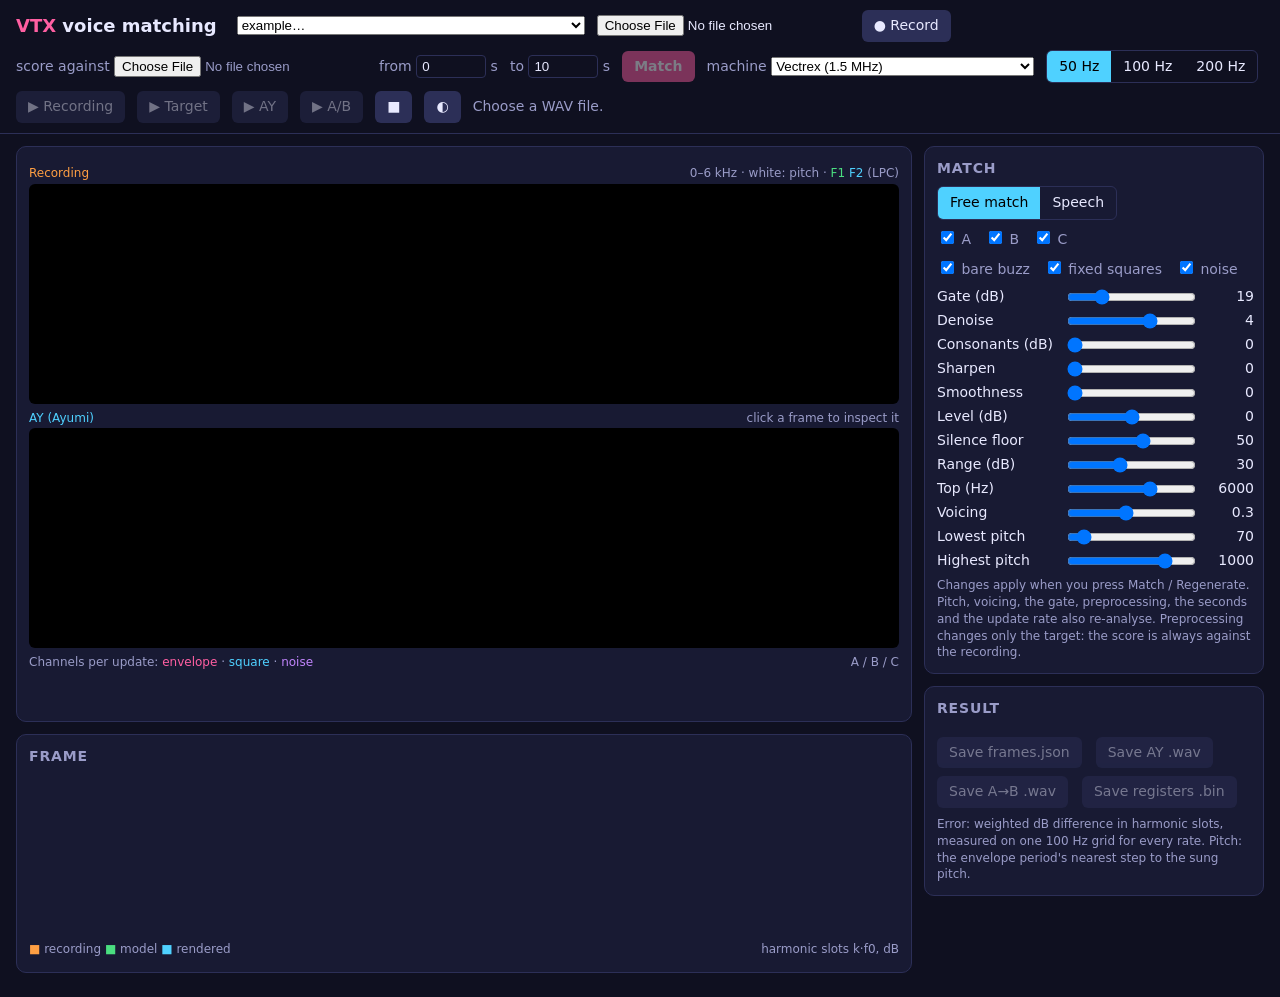
==== tool.html @ fa130c42 "VTX Voice Matching: make an AY-3-8910 imitate a recorded voice An experiment following VTX Speech. P" ====
<!doctype html>
<html lang="en">
<head>
<meta charset="utf-8">
<meta name="viewport" content="width=device-width, initial-scale=1">
<title>Voice Matching</title>
<style>
:root {
  --bg: #0f1020; --panel: #181a33; --line: #2c2f57; --text: #e8e9ff; --dim: #9a9cc8;
  --rec: #ff9f43; --ay: #4fd1ff; --noise: #c084fc; --good: #4ade80; --bad: #f87171; --accent: #ff5fa2;
}
:root[data-theme="light"] {
  --bg: #f4f5ff; --panel: #ffffff; --line: #d7d9f2; --text: #17183a; --dim: #5b5e8c;
}
* { box-sizing: border-box; }
body { margin: 0; background: var(--bg); color: var(--text); font: 14px/1.4 system-ui, sans-serif; }
header { display: flex; flex-wrap: wrap; gap: 8px 12px; align-items: center; padding: 10px 16px; border-bottom: 1px solid var(--line); }
h1 { font-size: 18px; margin: 0 8px 0 0; }
h1 b { color: var(--accent); }
h2 { font-size: 14px; margin: 0 0 8px; color: var(--dim); text-transform: uppercase; letter-spacing: .06em; }
main { display: grid; grid-template-columns: minmax(0, 1fr) 340px; gap: 12px; padding: 12px 16px; }
@media (max-width: 900px) { main { grid-template-columns: minmax(0, 1fr); } }
.panel { background: var(--panel); border: 1px solid var(--line); border-radius: 10px; padding: 12px; margin-bottom: 12px; }
button { background: var(--line); color: var(--text); border: 0; border-radius: 6px; padding: 6px 12px; font: inherit; cursor: pointer; }
button.primary { background: var(--accent); color: #fff; font-weight: 600; }
button.dirty { box-shadow: 0 0 0 3px var(--ay); animation: pulse 1.2s ease-in-out infinite alternate; }
@keyframes pulse { to { box-shadow: 0 0 0 6px transparent; } }
.dirty-note { color: var(--ay); font-weight: 600; }
button:disabled { opacity: .45; cursor: default; }
select { max-width: 100%; }
input[type=number] { width: 70px; background: var(--bg); color: var(--text); border: 1px solid var(--line); border-radius: 4px; padding: 3px 5px; }
label { color: var(--dim); }
.row { display: flex; flex-wrap: wrap; gap: 8px 14px; align-items: center; margin-bottom: 8px; }
.slider { display: grid; grid-template-columns: 120px 1fr 48px; gap: 8px; align-items: center; margin: 4px 0; }
.slider output { text-align: right; font-variant-numeric: tabular-nums; }
canvas { width: 100%; display: block; border-radius: 6px; background: #000; image-rendering: pixelated; }
#specRec, #specAy { height: 220px; }
#lanes { height: 36px; background: transparent; }
#slotBars { height: 160px; background: transparent; }
.caption { display: flex; justify-content: space-between; color: var(--dim); font-size: 12px; margin: 6px 0 2px; }
.stats { display: grid; grid-template-columns: max-content 1fr; gap: 3px 10px; font-variant-numeric: tabular-nums; }
.stats div:nth-child(odd) { color: var(--dim); }
.mono { font-family: ui-monospace, Consolas, monospace; font-size: 12px; }
#status { color: var(--dim); }
#frameInfo table { border-collapse: collapse; width: 100%; }
#frameInfo td { padding: 1px 4px; }
.seg { display: inline-flex; border: 1px solid var(--line); border-radius: 6px; overflow: hidden; }
.seg button { border-radius: 0; background: transparent; }
.seg button.on { background: var(--ay); color: #000; }
.hint { color: var(--dim); font-size: 12px; margin: 6px 0 0; }
</style>
</head>
<body>
<header>
  <h1><a href="./" style="color:inherit;text-decoration:none"><b>VTX</b> voice matching</a></h1>
  <select id="example" title="Public-domain LibriVox readings (see the explainer's credits); each sets a suggested gate and denoise">
    <option value="">example…</option>
    <option value="examples/librivox_kearney_at_seven_pines.wav" data-gate="60" data-denoise="0">"Kearney at Seven Pines", opening (LibriVox)</option>
    <option value="examples/gettysburg_address_opening.wav" data-gate="60" data-denoise="0">The Gettysburg Address, opening (LibriVox)</option>
    <option value="examples/librivox_adams_letter.wav" data-gate="60" data-denoise="0">John Adams's letter of 27 July 1777, opening (LibriVox)</option>
    <option value="examples/librivox_seven_ages_of_man.wav" data-gate="60" data-denoise="0">"The Seven Ages of Man", opening (LibriVox)</option>
  </select>
  <input id="file" type="file" accept="audio/wav,.wav,audio/*">
  <button id="record" title="Record from the microphone (stays in your browser); press again to stop">● Record</button>
  <label title="Optional: a second recording of the same words (for example a cleaned-up copy) to score the AY against as well">score against <input id="refFile" type="file" accept="audio/wav,.wav,audio/*"></label>
  <button id="refClear" class="small" hidden title="Stop scoring against the second recording">×</button>
  <button id="playRef" hidden>▶ Reference</button>
  <label>from <input id="from" type="number" min="0" step="0.5" value="0"> s</label>
  <label>to <input id="to" type="number" min="0.5" step="0.5" value="10"> s</label>
  <button id="go" class="primary" disabled>Match</button>
  <label title="The AY clock of the target machine: it sets every period register">machine <select id="machine"></select></label>
  <span class="seg" id="updates"><button data-v="50" class="on">50 Hz</button><button data-v="100">100 Hz</button><button data-v="200">200 Hz</button></span>
  <button id="playRec" disabled>▶ Recording</button>
  <button id="playTarget" disabled title="The processed sound the AY is matched to (with any preprocessing on)">▶ Target</button>
  <button id="playAy" disabled>▶ AY</button>
  <button id="playSeq" disabled title="The whole recording, half a second of silence, then the whole AY version (same peak level)">▶ A/B</button>
  <button id="stop">■</button>
  <button id="theme" title="Light or dark">◐</button>
  <span id="status">Choose a WAV file.</span>
</header>
<main>
  <section>
    <div class="panel">
      <div class="caption"><span style="color:var(--rec)">Recording</span><span>0–6 kHz · white: pitch · <span style="color:var(--good)">F1</span> <span style="color:var(--ay)">F2</span> (LPC)</span></div>
      <canvas id="specRec" height="256"></canvas>
      <div class="caption"><span style="color:var(--ay)">AY (Ayumi)</span><span>click a frame to inspect it</span></div>
      <canvas id="specAy" height="256"></canvas>
      <div class="caption"><span>Channels per update: <span style="color:var(--accent)">envelope</span> · <span style="color:var(--ay)">square</span> · <span style="color:var(--noise)">noise</span></span><span>A / B / C</span></div>
      <canvas id="lanes" height="36"></canvas>
    </div>
    <div class="panel" id="frameInfo">
      <h2>Frame</h2>
      <canvas id="slotBars" height="160"></canvas>
      <div class="caption"><span><span style="color:var(--rec)">■</span> recording <span style="color:var(--good)">■</span> model <span style="color:var(--ay)">■</span> rendered</span><span>harmonic slots k·f0, dB</span></div>
      <div id="frameText" class="mono"></div>
    </div>
  </section>
  <section>
    <div class="panel">
      <h2>Match</h2>
      <div class="row">
        <span class="seg" id="mode"><button data-v="match" class="on" title="Any channel can be anything; fit the harmonic levels">Free match</button><button data-v="speech" title="LPC formants: A near F1, B near F2, C free; noise only when unvoiced; voicing from low/high energy; pitch 60-400 Hz smoothed">Speech</button></span>
      </div>
      <div class="row">
        <label><input id="chA" type="checkbox" checked> A</label>
        <label><input id="chB" type="checkbox" checked> B</label>
        <label><input id="chC" type="checkbox" checked> C</label>
      </div>
      <div class="row">
        <label><input id="bare" type="checkbox" checked> bare buzz</label>
        <label><input id="fixed" type="checkbox" checked> fixed squares</label>
        <label><input id="noise" type="checkbox" checked> noise</label>
      </div>
      <div class="slider"><span>Gate (dB)</span><input id="gateDb" type="range" min="6" max="60" step="1" value="19" title="Updates this far below the loudest are silent (60: off). Set it between the background and the voice; 19 suits the film-line test clip."><output></output></div>
      <div class="slider"><span>Denoise</span><input id="denoise" type="range" min="0" max="6" step="0.5" value="4" title="Background removal: subtract this many times the background's spectrum (0: off). 4 suits the film-line test clip; use 0 on clean recordings."><output></output></div>
      <div class="slider"><span>Consonants (dB)</span><input id="consonantDb" type="range" min="0" max="12" step="1" value="0" title="Boost above 1.5 kHz in unvoiced frames before matching (0: off)"><output></output></div>
      <div class="slider"><span>Sharpen</span><input id="sharpen" type="range" min="0" max="1" step="0.1" value="0" title="Formant sharpening of the target (0: off; 0.5 is typical)"><output></output></div>
      <div class="slider"><span>Smoothness</span><input id="smooth" type="range" min="0" max="60" step="1" value="0"><output></output></div>
      <div class="slider"><span>Level (dB)</span><input id="levelDb" type="range" min="-12" max="12" step="1" value="0"><output></output></div>
      <div class="slider"><span>Silence floor</span><input id="floorDb" type="range" min="20" max="70" step="1" value="50"><output></output></div>
      <div class="slider"><span>Range (dB)</span><input id="rangeDb" type="range" min="10" max="60" step="1" value="30"><output></output></div>
      <div class="slider"><span>Top (Hz)</span><input id="fTop" type="range" min="2000" max="8000" step="250" value="6000"><output></output></div>
      <div class="slider"><span>Voicing</span><input id="voicing" type="range" min="0.05" max="0.6" step="0.01" value="0.3"><output></output></div>
      <div class="slider"><span>Lowest pitch</span><input id="fmin" type="range" min="50" max="300" step="5" value="70"><output></output></div>
      <div class="slider"><span>Highest pitch</span><input id="fmax" type="range" min="200" max="1200" step="10" value="1000"><output></output></div>
      <p class="dirty-note" id="dirtyNote" hidden>Settings changed since the last match: press Regenerate.</p>
      <p class="hint">Changes apply when you press Match / Regenerate. Pitch, voicing, the gate, preprocessing, the seconds and the update rate also re-analyse. Preprocessing changes only the target: the score is always against the recording.</p>
    </div>
    <div class="panel">
      <h2>Result</h2>
      <div class="stats" id="stats"></div>
      <div class="row" style="margin-top:10px">
        <button id="saveFrames" disabled>Save frames.json</button>
        <button id="saveWav" disabled>Save AY .wav</button>
        <button id="saveSeq" disabled title="The recording, then the AY version, in one file">Save A→B .wav</button>
        <button id="saveBin" disabled title="14 bytes an update, R0..R13 in order; R13 is $FF when it must not be written (writing it restarts the envelope)">Save registers .bin</button>
      </div>
      <p class="hint">Error: weighted dB difference in harmonic slots, measured on one 100 Hz grid for every rate. Pitch: the envelope period's nearest step to the sung pitch.</p>
    </div>
  </section>
</main>
<script src="vendor/ayumi.js"></script>
<script src="js/core.js"></script>
<script src="js/ui.js"></script>
</body>
</html>
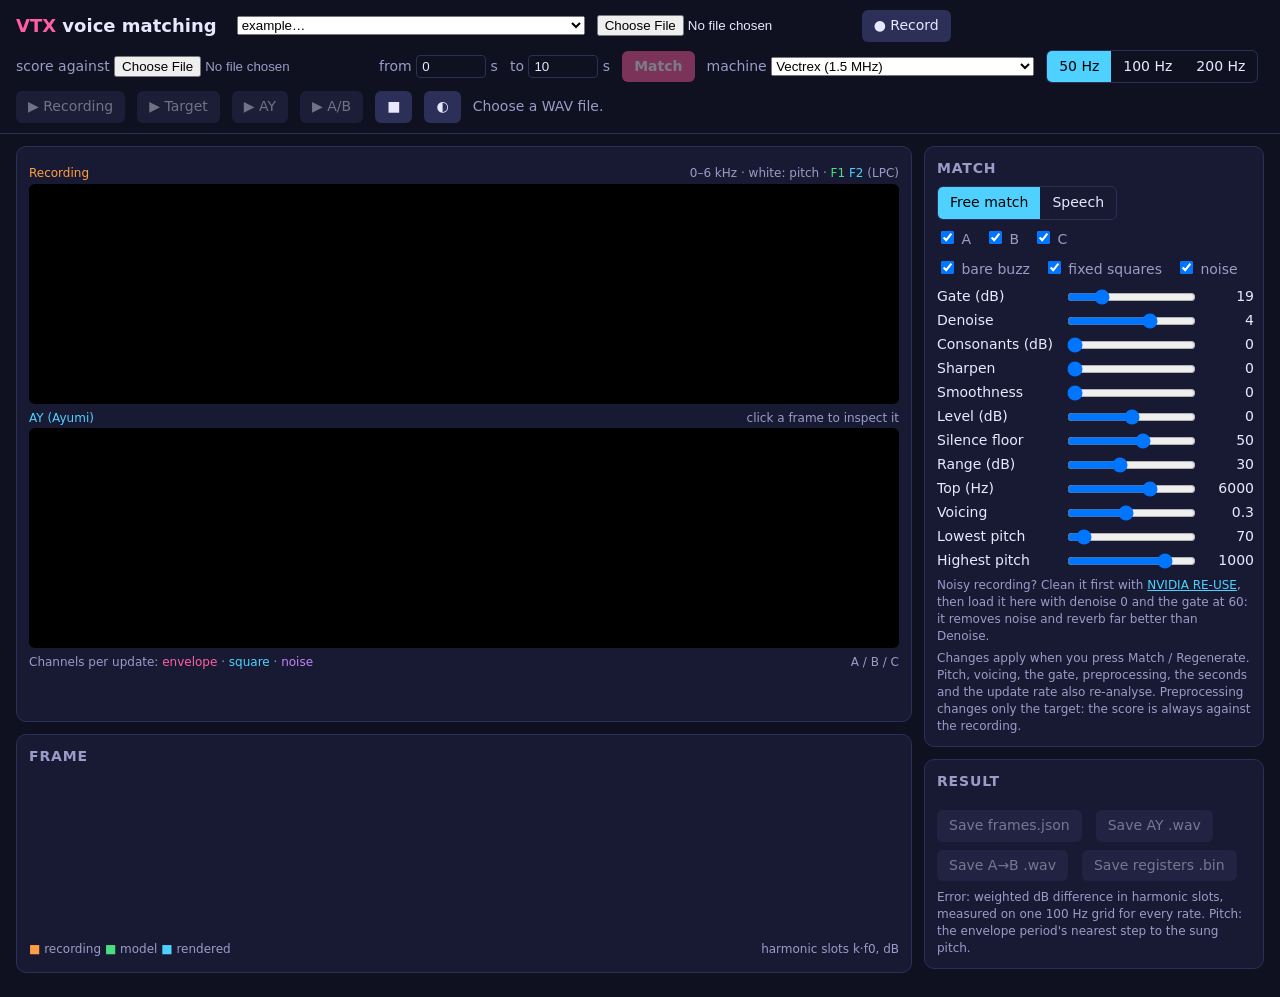
==== commit 680ea953: "Recommend cleaning noisy recordings with NVIDIA RE-USE before matching Explainer (intro, Listen, sec" ====
--- a/tool.html
+++ b/tool.html
@@ -124,6 +124,7 @@
       <div class="slider"><span>Lowest pitch</span><input id="fmin" type="range" min="50" max="300" step="5" value="70"><output></output></div>
       <div class="slider"><span>Highest pitch</span><input id="fmax" type="range" min="200" max="1200" step="10" value="1000"><output></output></div>
       <p class="dirty-note" id="dirtyNote" hidden>Settings changed since the last match: press Regenerate.</p>
+      <p class="hint">Noisy recording? Clean it first with <a href="https://huggingface.co/nvidia/RE-USE" style="color:var(--ay)">NVIDIA RE-USE</a>, then load it here with denoise 0 and the gate at 60: it removes noise and reverb far better than Denoise.</p>
       <p class="hint">Changes apply when you press Match / Regenerate. Pitch, voicing, the gate, preprocessing, the seconds and the update rate also re-analyse. Preprocessing changes only the target: the score is always against the recording.</p>
     </div>
     <div class="panel">
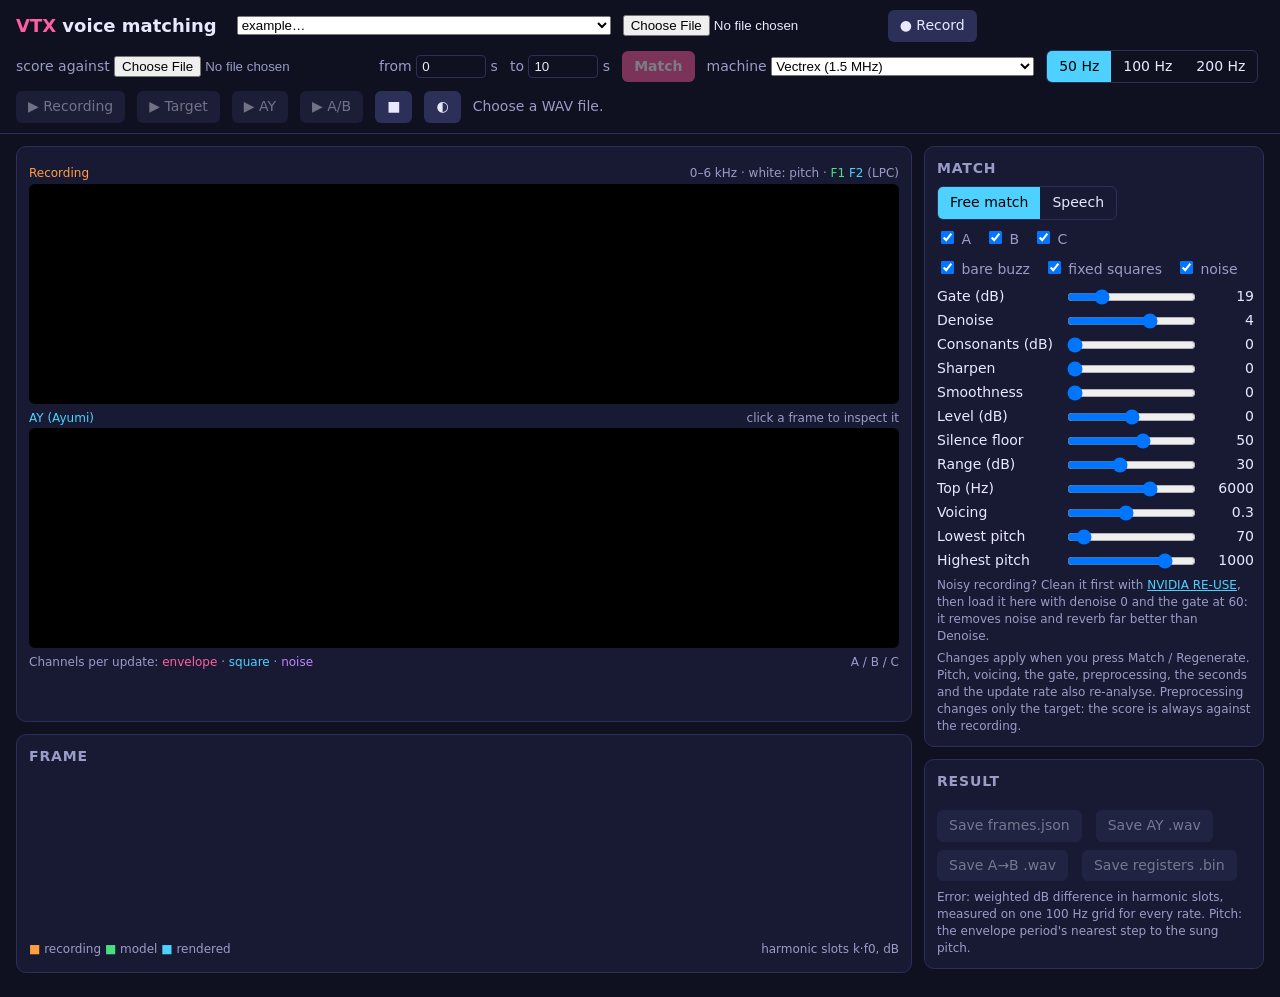
==== commit f3e63655: "Add three examples: a sung nursery rhyme, a high-voice song, a deep reading - "Twinkle, Twinkle, Lit" ====
--- a/tool.html
+++ b/tool.html
@@ -53,12 +53,15 @@
 <body>
 <header>
   <h1><a href="./" style="color:inherit;text-decoration:none"><b>VTX</b> voice matching</a></h1>
-  <select id="example" title="Public-domain LibriVox readings (see the explainer's credits); each sets a suggested gate and denoise">
+  <select id="example" title="Public-domain and CC0 examples (see the explainer's credits); each sets a suggested gate and denoise">
     <option value="">example…</option>
     <option value="examples/librivox_kearney_at_seven_pines.wav" data-gate="60" data-denoise="0">"Kearney at Seven Pines", opening (LibriVox)</option>
     <option value="examples/gettysburg_address_opening.wav" data-gate="60" data-denoise="0">The Gettysburg Address, opening (LibriVox)</option>
     <option value="examples/librivox_adams_letter.wav" data-gate="60" data-denoise="0">John Adams's letter of 27 July 1777, opening (LibriVox)</option>
     <option value="examples/librivox_seven_ages_of_man.wav" data-gate="60" data-denoise="0">"The Seven Ages of Man", opening (LibriVox)</option>
+    <option value="examples/librivox_swiss_family_robinson.wav" data-gate="60" data-denoise="0">The Swiss Family Robinson, opening (LibriVox, deep voice)</option>
+    <option value="examples/twinkle_twinkle_sung.wav" data-gate="60" data-denoise="2">"Twinkle, Twinkle, Little Star", sung unaccompanied</option>
+    <option value="examples/a_chantar_sung.wav" data-gate="60" data-denoise="0">"A chantar m'er", sung unaccompanied (high voice)</option>
   </select>
   <input id="file" type="file" accept="audio/wav,.wav,audio/*">
   <button id="record" title="Record from the microphone (stays in your browser); press again to stop">● Record</button>
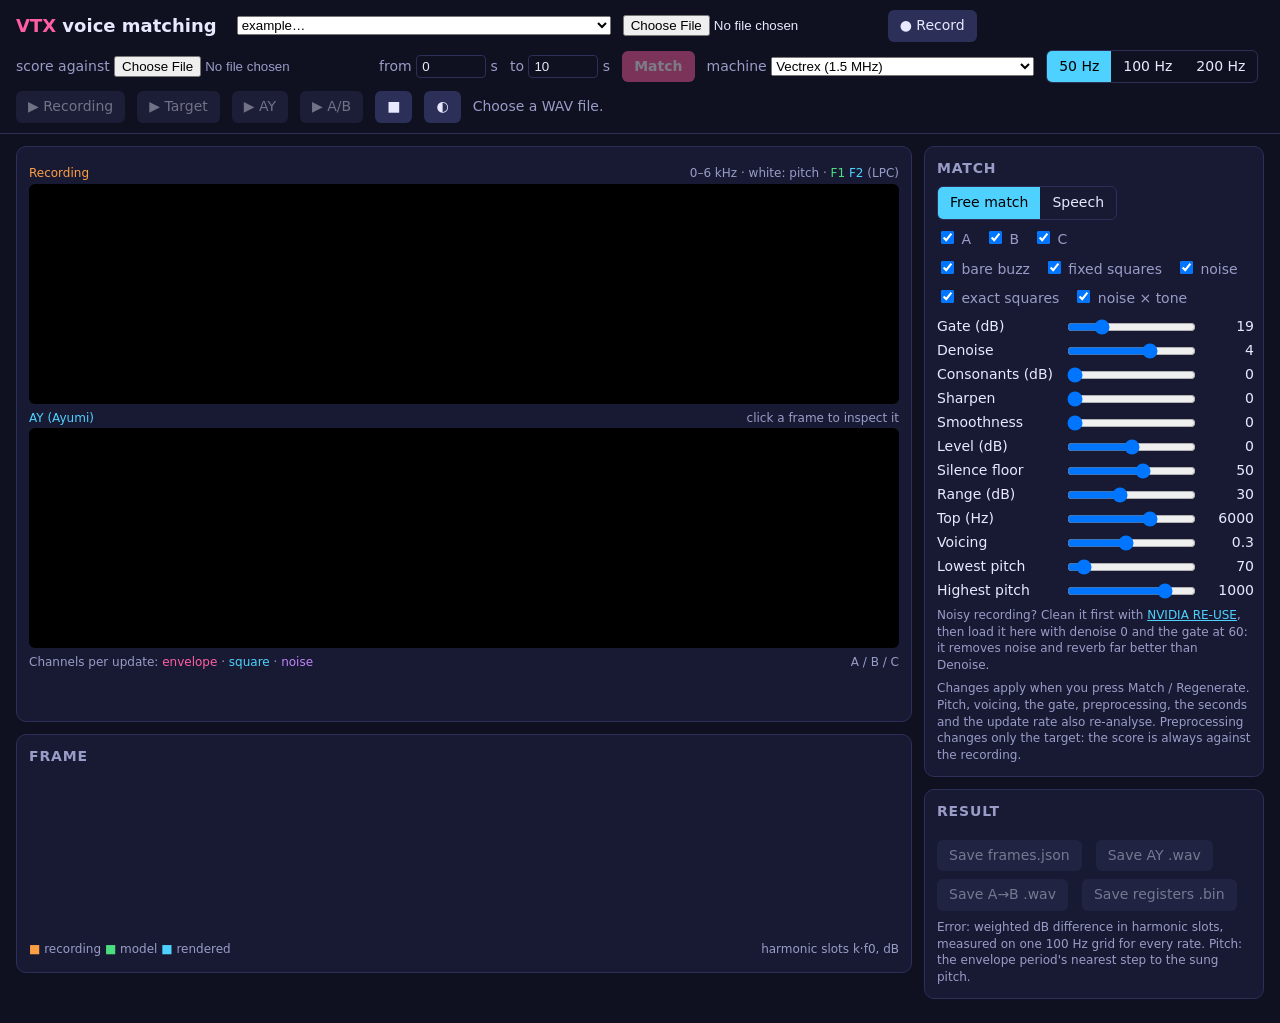
==== commit 22bef521: "Exact squares and noise x tone by default; examples re-rendered Squares are tuned to the recording's" ====
--- a/tool.html
+++ b/tool.html
@@ -113,6 +113,8 @@
         <label><input id="bare" type="checkbox" checked> bare buzz</label>
         <label><input id="fixed" type="checkbox" checked> fixed squares</label>
         <label><input id="noise" type="checkbox" checked> noise</label>
+        <label title="Square tones tuned to the recording's own pitch rather than to the envelope's rounded pitch: finer pitch steps, best for singing"><input id="exactSquares" type="checkbox" checked> exact squares</label>
+        <label title="Noise ANDed with a 1-6 kHz tone: hiss moved up the spectrum, for consonants"><input id="noiseTone" type="checkbox" checked> noise × tone</label>
       </div>
       <div class="slider"><span>Gate (dB)</span><input id="gateDb" type="range" min="6" max="60" step="1" value="19" title="Updates this far below the loudest are silent (60: off). Set it between the background and the voice; 19 suits the film-line test clip."><output></output></div>
       <div class="slider"><span>Denoise</span><input id="denoise" type="range" min="0" max="6" step="0.5" value="4" title="Background removal: subtract this many times the background's spectrum (0: off). 4 suits the film-line test clip; use 0 on clean recordings."><output></output></div>
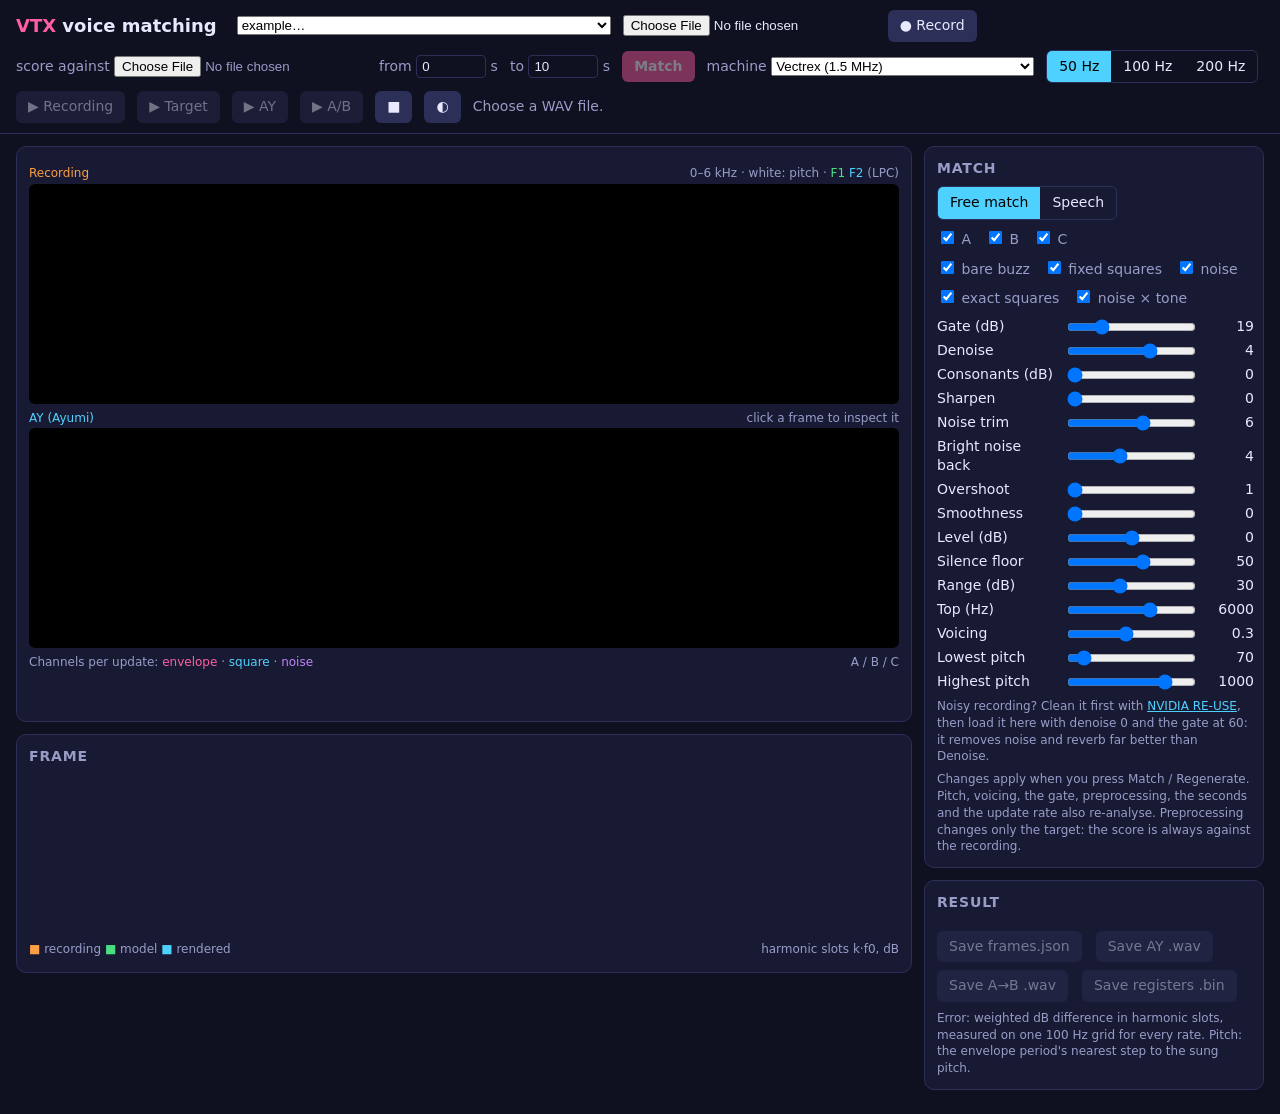
==== commit a69eaec6: "Default noise 6 steps quieter, bright noise 4 back (chosen by ear) Matching alone made the hiss too " ====
--- a/tool.html
+++ b/tool.html
@@ -120,6 +120,9 @@
       <div class="slider"><span>Denoise</span><input id="denoise" type="range" min="0" max="6" step="0.5" value="4" title="Background removal: subtract this many times the background's spectrum (0: off). 4 suits the film-line test clip; use 0 on clean recordings."><output></output></div>
       <div class="slider"><span>Consonants (dB)</span><input id="consonantDb" type="range" min="0" max="12" step="1" value="0" title="Boost above 1.5 kHz in unvoiced frames before matching (0: off)"><output></output></div>
       <div class="slider"><span>Sharpen</span><input id="sharpen" type="range" min="0" max="1" step="0.1" value="0" title="Formant sharpening of the target (0: off; 0.5 is typical)"><output></output></div>
+      <div class="slider"><span>Noise trim</span><input id="noiseTrim" type="range" min="0" max="10" step="1" value="6" title="Volume steps taken off every noise channel after matching (0: none). Matching alone makes the hiss too strong: 6 by ear."><output></output></div>
+      <div class="slider"><span>Bright noise back</span><input id="brightNoiseBoost" type="range" min="0" max="10" step="1" value="4" title="Volume steps given back to the noise where the recording is bright (an s or sh), after the noise trim. 4 with trim 6: the s sounds 2 steps quieter than matched."><output></output></div>
+      <div class="slider"><span>Overshoot</span><input id="overshoot" type="range" min="1" max="6" step="0.5" value="1" title="How much more an AY sound louder than the recording counts than one quieter (1: the same). Higher: less added brightness and hiss."><output></output></div>
       <div class="slider"><span>Smoothness</span><input id="smooth" type="range" min="0" max="60" step="1" value="0"><output></output></div>
       <div class="slider"><span>Level (dB)</span><input id="levelDb" type="range" min="-12" max="12" step="1" value="0"><output></output></div>
       <div class="slider"><span>Silence floor</span><input id="floorDb" type="range" min="20" max="70" step="1" value="50"><output></output></div>
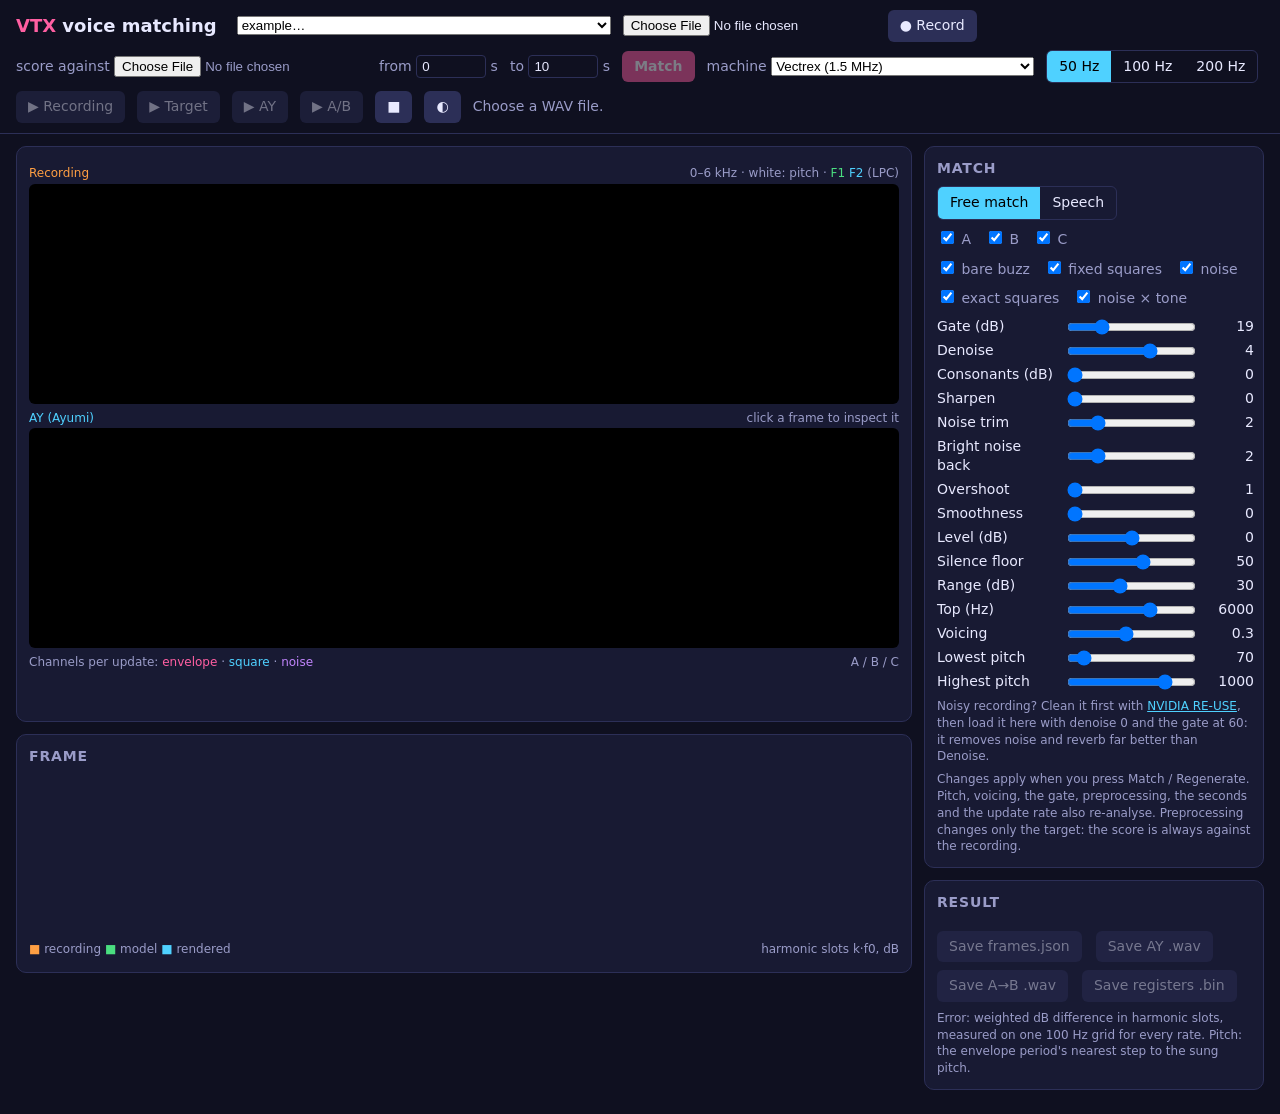
==== commit 6379d2b3: "Tooltips on every control, matching progress and stage timing, playback line; noise trim and bright " ====
--- a/tool.html
+++ b/tool.html
@@ -36,12 +36,16 @@
 canvas { width: 100%; display: block; border-radius: 6px; background: #000; image-rendering: pixelated; }
 #specRec, #specAy { height: 220px; }
 #lanes { height: 36px; background: transparent; }
+.playwrap { position: relative; }
+.playhead { position: absolute; top: 0; bottom: 0; width: 2px; margin-left: -1px; background: #fff; box-shadow: 0 0 3px #000; pointer-events: none; }
+.playhead[hidden] { display: none; }
 #slotBars { height: 160px; background: transparent; }
 .caption { display: flex; justify-content: space-between; color: var(--dim); font-size: 12px; margin: 6px 0 2px; }
 .stats { display: grid; grid-template-columns: max-content 1fr; gap: 3px 10px; font-variant-numeric: tabular-nums; }
 .stats div:nth-child(odd) { color: var(--dim); }
 .mono { font-family: ui-monospace, Consolas, monospace; font-size: 12px; }
 #status { color: var(--dim); }
+#progress { width: 140px; accent-color: var(--accent); }
 #frameInfo table { border-collapse: collapse; width: 100%; }
 #frameInfo td { padding: 1px 4px; }
 .seg { display: inline-flex; border: 1px solid var(--line); border-radius: 6px; overflow: hidden; }
@@ -63,22 +67,23 @@
     <option value="examples/twinkle_twinkle_sung.wav" data-gate="60" data-denoise="2">"Twinkle, Twinkle, Little Star", sung unaccompanied</option>
     <option value="examples/a_chantar_sung.wav" data-gate="60" data-denoise="0">"A chantar m'er", sung unaccompanied (high voice)</option>
   </select>
-  <input id="file" type="file" accept="audio/wav,.wav,audio/*">
+  <input id="file" type="file" title="A WAV file to match (any rate, mono or stereo, 8-32 bit or float). It stays in your browser." accept="audio/wav,.wav,audio/*">
   <button id="record" title="Record from the microphone (stays in your browser); press again to stop">● Record</button>
   <label title="Optional: a second recording of the same words (for example a cleaned-up copy) to score the AY against as well">score against <input id="refFile" type="file" accept="audio/wav,.wav,audio/*"></label>
   <button id="refClear" class="small" hidden title="Stop scoring against the second recording">×</button>
-  <button id="playRef" hidden>▶ Reference</button>
-  <label>from <input id="from" type="number" min="0" step="0.5" value="0"> s</label>
-  <label>to <input id="to" type="number" min="0.5" step="0.5" value="10"> s</label>
-  <button id="go" class="primary" disabled>Match</button>
+  <button id="playRef" hidden title="Play the second recording">▶ Reference</button>
+  <label title="Start of the part to match, in seconds into the recording">from <input id="from" type="number" min="0" step="0.5" value="0"> s</label>
+  <label title="End of the part to match, in seconds. Matching takes roughly 5 s of computing per second of sound at 50 Hz">to <input id="to" type="number" min="0.5" step="0.5" value="10"> s</label>
+  <button id="go" class="primary" disabled title="Analyse the recording and search the AY registers for every update with the settings on the right">Match</button>
   <label title="The AY clock of the target machine: it sets every period register">machine <select id="machine"></select></label>
-  <span class="seg" id="updates"><button data-v="50" class="on">50 Hz</button><button data-v="100">100 Hz</button><button data-v="200">200 Hz</button></span>
-  <button id="playRec" disabled>▶ Recording</button>
+  <span class="seg" id="updates" title="Register updates a second. 50 Hz is one per Vectrex frame (the target); 100 and 200 Hz need extra writes between frames"><button data-v="50" class="on">50 Hz</button><button data-v="100">100 Hz</button><button data-v="200">200 Hz</button></span>
+  <button id="playRec" disabled title="The chosen seconds of the recording, as loaded">▶ Recording</button>
   <button id="playTarget" disabled title="The processed sound the AY is matched to (with any preprocessing on)">▶ Target</button>
-  <button id="playAy" disabled>▶ AY</button>
+  <button id="playAy" disabled title="The AY version, rendered by Ayumi (an AY emulator) from the matched registers">▶ AY</button>
   <button id="playSeq" disabled title="The whole recording, half a second of silence, then the whole AY version (same peak level)">▶ A/B</button>
-  <button id="stop">■</button>
+  <button id="stop" title="Stop playing">■</button>
   <button id="theme" title="Light or dark">◐</button>
+  <progress id="progress" max="1" value="0" hidden title="Matching progress"></progress>
   <span id="status">Choose a WAV file.</span>
 </header>
 <main>
@@ -105,14 +110,14 @@
         <span class="seg" id="mode"><button data-v="match" class="on" title="Any channel can be anything; fit the harmonic levels">Free match</button><button data-v="speech" title="LPC formants: A near F1, B near F2, C free; noise only when unvoiced; voicing from low/high energy; pitch 60-400 Hz smoothed">Speech</button></span>
       </div>
       <div class="row">
-        <label><input id="chA" type="checkbox" checked> A</label>
-        <label><input id="chB" type="checkbox" checked> B</label>
-        <label><input id="chC" type="checkbox" checked> C</label>
+        <label title="Let the search use channel A"><input id="chA" type="checkbox" checked> A</label>
+        <label title="Let the search use channel B"><input id="chB" type="checkbox" checked> B</label>
+        <label title="Let the search use channel C"><input id="chC" type="checkbox" checked> C</label>
       </div>
       <div class="row">
-        <label><input id="bare" type="checkbox" checked> bare buzz</label>
-        <label><input id="fixed" type="checkbox" checked> fixed squares</label>
-        <label><input id="noise" type="checkbox" checked> noise</label>
+        <label title="A channel may play the envelope sawtooth with its tone off: the voice's buzz, all harmonics of the pitch"><input id="bare" type="checkbox" checked> bare buzz</label>
+        <label title="A channel may play a square tone at a fixed volume (0-15) on one harmonic of the pitch: a formant peak"><input id="fixed" type="checkbox" checked> fixed squares</label>
+        <label title="A channel may play the noise generator: hiss for s, sh, f, t and breath"><input id="noise" type="checkbox" checked> noise</label>
         <label title="Square tones tuned to the recording's own pitch rather than to the envelope's rounded pitch: finer pitch steps, best for singing"><input id="exactSquares" type="checkbox" checked> exact squares</label>
         <label title="Noise ANDed with a 1-6 kHz tone: hiss moved up the spectrum, for consonants"><input id="noiseTone" type="checkbox" checked> noise × tone</label>
       </div>
@@ -120,17 +125,17 @@
       <div class="slider"><span>Denoise</span><input id="denoise" type="range" min="0" max="6" step="0.5" value="4" title="Background removal: subtract this many times the background's spectrum (0: off). 4 suits the film-line test clip; use 0 on clean recordings."><output></output></div>
       <div class="slider"><span>Consonants (dB)</span><input id="consonantDb" type="range" min="0" max="12" step="1" value="0" title="Boost above 1.5 kHz in unvoiced frames before matching (0: off)"><output></output></div>
       <div class="slider"><span>Sharpen</span><input id="sharpen" type="range" min="0" max="1" step="0.1" value="0" title="Formant sharpening of the target (0: off; 0.5 is typical)"><output></output></div>
-      <div class="slider"><span>Noise trim</span><input id="noiseTrim" type="range" min="0" max="10" step="1" value="6" title="Volume steps taken off every noise channel after matching (0: none). Matching alone makes the hiss too strong: 6 by ear."><output></output></div>
-      <div class="slider"><span>Bright noise back</span><input id="brightNoiseBoost" type="range" min="0" max="10" step="1" value="4" title="Volume steps given back to the noise where the recording is bright (an s or sh), after the noise trim. 4 with trim 6: the s sounds 2 steps quieter than matched."><output></output></div>
+      <div class="slider"><span>Noise trim</span><input id="noiseTrim" type="range" min="0" max="10" step="1" value="2" title="Volume steps taken off every noise channel after matching (0: none). Matching alone makes the hiss too strong."><output></output></div>
+      <div class="slider"><span>Bright noise back</span><input id="brightNoiseBoost" type="range" min="0" max="10" step="1" value="2" title="Volume steps given back to the noise where the recording is bright (an s or sh), after the noise trim. Equal to the trim: s sounds stay as matched."><output></output></div>
       <div class="slider"><span>Overshoot</span><input id="overshoot" type="range" min="1" max="6" step="0.5" value="1" title="How much more an AY sound louder than the recording counts than one quieter (1: the same). Higher: less added brightness and hiss."><output></output></div>
-      <div class="slider"><span>Smoothness</span><input id="smooth" type="range" min="0" max="60" step="1" value="0"><output></output></div>
-      <div class="slider"><span>Level (dB)</span><input id="levelDb" type="range" min="-12" max="12" step="1" value="0"><output></output></div>
-      <div class="slider"><span>Silence floor</span><input id="floorDb" type="range" min="20" max="70" step="1" value="50"><output></output></div>
-      <div class="slider"><span>Range (dB)</span><input id="rangeDb" type="range" min="10" max="60" step="1" value="30"><output></output></div>
-      <div class="slider"><span>Top (Hz)</span><input id="fTop" type="range" min="2000" max="8000" step="250" value="6000"><output></output></div>
-      <div class="slider"><span>Voicing</span><input id="voicing" type="range" min="0.05" max="0.6" step="0.01" value="0.3"><output></output></div>
-      <div class="slider"><span>Lowest pitch</span><input id="fmin" type="range" min="50" max="300" step="5" value="70"><output></output></div>
-      <div class="slider"><span>Highest pitch</span><input id="fmax" type="range" min="200" max="1200" step="10" value="1000"><output></output></div>
+      <div class="slider" title="Penalty for changing a channel's sound, harmonic or volume from one update to the next (0: none). Higher: steadier, fewer register writes, less exact. 0 scored best for speech."><span>Smoothness</span><input id="smooth" type="range" min="0" max="60" step="1" value="0"><output></output></div>
+      <div class="slider" title="Trim on top of the automatic level (dB). The envelope buzz only plays at full volume, so the recording's level decides what the AY can match; the search picks the best level, this nudges it."><span>Level (dB)</span><input id="levelDb" type="range" min="-12" max="12" step="1" value="0"><output></output></div>
+      <div class="slider" title="Harmonic slots this far below the AY's full buzz count as silence, so the search does not chase very quiet detail (dB)."><span>Silence floor</span><input id="floorDb" type="range" min="20" max="70" step="1" value="50"><output></output></div>
+      <div class="slider" title="Within each update, slots this far below its loudest are not fitted (dB). Lower: fit only the peaks, as LPC does."><span>Range (dB)</span><input id="rangeDb" type="range" min="10" max="60" step="1" value="30"><output></output></div>
+      <div class="slider" title="The highest frequency compared (Hz). Above it the AY's sound is not judged; s sounds reach 5-9 kHz."><span>Top (Hz)</span><input id="fTop" type="range" min="2000" max="8000" step="250" value="6000"><output></output></div>
+      <div class="slider" title="Pitch detector strictness (YIN clarity): an update is voiced (buzz) when its clarity is below this. Higher: more updates voiced, fewer turn to noise."><span>Voicing</span><input id="voicing" type="range" min="0.05" max="0.6" step="0.01" value="0.3"><output></output></div>
+      <div class="slider" title="Lowest pitch the detector looks for (Hz). Raise it if a low voice's pitch jumps an octave down."><span>Lowest pitch</span><input id="fmin" type="range" min="50" max="300" step="5" value="70"><output></output></div>
+      <div class="slider" title="Highest pitch the detector looks for (Hz). About 400 for speech, 1000 for singing."><span>Highest pitch</span><input id="fmax" type="range" min="200" max="1200" step="10" value="1000"><output></output></div>
       <p class="dirty-note" id="dirtyNote" hidden>Settings changed since the last match: press Regenerate.</p>
       <p class="hint">Noisy recording? Clean it first with <a href="https://huggingface.co/nvidia/RE-USE" style="color:var(--ay)">NVIDIA RE-USE</a>, then load it here with denoise 0 and the gate at 60: it removes noise and reverb far better than Denoise.</p>
       <p class="hint">Changes apply when you press Match / Regenerate. Pitch, voicing, the gate, preprocessing, the seconds and the update rate also re-analyse. Preprocessing changes only the target: the score is always against the recording.</p>
@@ -139,8 +144,8 @@
       <h2>Result</h2>
       <div class="stats" id="stats"></div>
       <div class="row" style="margin-top:10px">
-        <button id="saveFrames" disabled>Save frames.json</button>
-        <button id="saveWav" disabled>Save AY .wav</button>
+        <button id="saveFrames" disabled title="Every update's analysis and chosen AY state as JSON, for inspecting or other tools">Save frames.json</button>
+        <button id="saveWav" disabled title="The AY version as a WAV file">Save AY .wav</button>
         <button id="saveSeq" disabled title="The recording, then the AY version, in one file">Save A→B .wav</button>
         <button id="saveBin" disabled title="14 bytes an update, R0..R13 in order; R13 is $FF when it must not be written (writing it restarts the envelope)">Save registers .bin</button>
       </div>
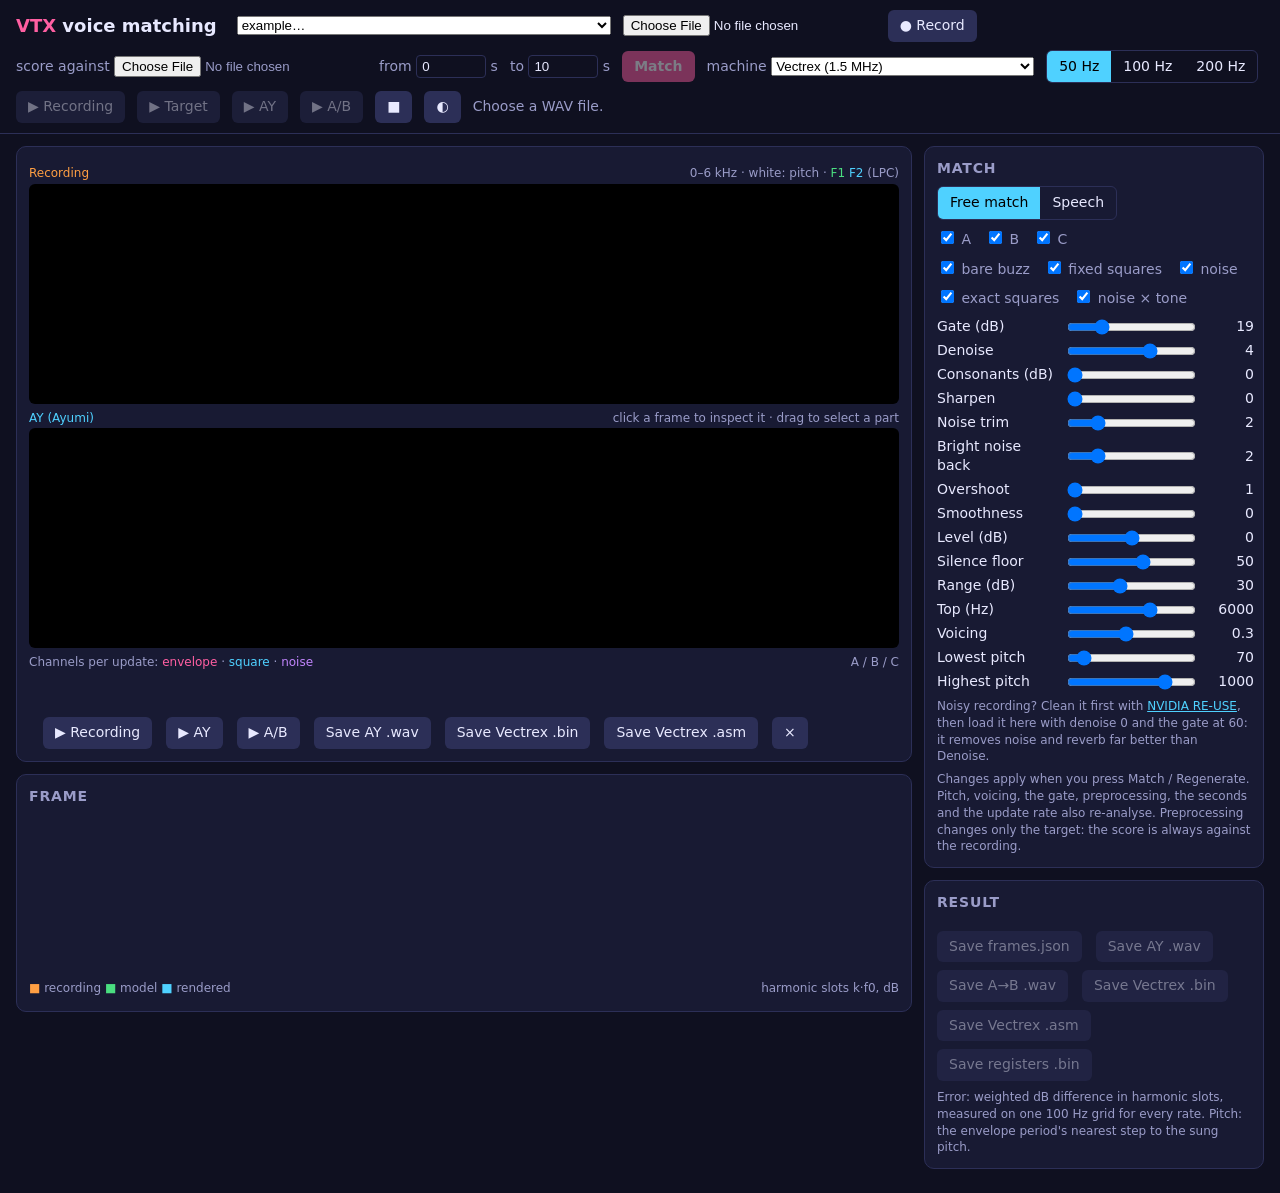
==== commit a8700e5e: "Select a part to replay or save; Vectrex player and example cartridge Drag across a spectrogram or t" ====
--- a/tool.html
+++ b/tool.html
@@ -39,6 +39,11 @@
 .playwrap { position: relative; }
 .playhead { position: absolute; top: 0; bottom: 0; width: 2px; margin-left: -1px; background: #fff; box-shadow: 0 0 3px #000; pointer-events: none; }
 .playhead[hidden] { display: none; }
+.selbox { position: absolute; top: 0; bottom: 0; background: rgba(79, 209, 255, .18); border-left: 1px solid var(--ay); border-right: 1px solid var(--ay); pointer-events: none; }
+.selbox[hidden] { display: none; }
+#specRec, #specAy, #lanes { cursor: crosshair; }
+#selBar { margin: 8px 0 0; }
+#selText { font-variant-numeric: tabular-nums; }
 #slotBars { height: 160px; background: transparent; }
 .caption { display: flex; justify-content: space-between; color: var(--dim); font-size: 12px; margin: 6px 0 2px; }
 .stats { display: grid; grid-template-columns: max-content 1fr; gap: 3px 10px; font-variant-numeric: tabular-nums; }
@@ -91,10 +96,20 @@
     <div class="panel">
       <div class="caption"><span style="color:var(--rec)">Recording</span><span>0–6 kHz · white: pitch · <span style="color:var(--good)">F1</span> <span style="color:var(--ay)">F2</span> (LPC)</span></div>
       <canvas id="specRec" height="256"></canvas>
-      <div class="caption"><span style="color:var(--ay)">AY (Ayumi)</span><span>click a frame to inspect it</span></div>
+      <div class="caption"><span style="color:var(--ay)">AY (Ayumi)</span><span>click a frame to inspect it · drag to select a part</span></div>
       <canvas id="specAy" height="256"></canvas>
       <div class="caption"><span>Channels per update: <span style="color:var(--accent)">envelope</span> · <span style="color:var(--ay)">square</span> · <span style="color:var(--noise)">noise</span></span><span>A / B / C</span></div>
       <canvas id="lanes" height="36"></canvas>
+      <div class="row" id="selBar" hidden>
+        <span id="selText"></span>
+        <button id="selRec" title="Play the selected part of the recording">▶ Recording</button>
+        <button id="selAy" title="Play the selected part of the AY version">▶ AY</button>
+        <button id="selSeq" title="The selected part of the recording, half a second of silence, then the same part of the AY version">▶ A/B</button>
+        <button id="selWav" title="Save the selected part of the AY version as a WAV file">Save AY .wav</button>
+        <button id="selBin" title="Save the selected part as a stream for the Vectrex player (vtx_voice_player.asm): changed registers per 50 Hz update, the envelope restarted at the start">Save Vectrex .bin</button>
+        <button id="selAsm" title="The same stream as AS09 source (fcb lines under a label), to include with the player">Save Vectrex .asm</button>
+        <button id="selClear" title="Clear the selection (Esc)">×</button>
+      </div>
     </div>
     <div class="panel" id="frameInfo">
       <h2>Frame</h2>
@@ -147,6 +162,8 @@
         <button id="saveFrames" disabled title="Every update's analysis and chosen AY state as JSON, for inspecting or other tools">Save frames.json</button>
         <button id="saveWav" disabled title="The AY version as a WAV file">Save AY .wav</button>
         <button id="saveSeq" disabled title="The recording, then the AY version, in one file">Save A→B .wav</button>
+        <button id="saveStream" disabled title="The whole match as a stream for the Vectrex player (vtx_voice_player.asm): changed registers per 50 Hz update">Save Vectrex .bin</button>
+        <button id="saveStreamAsm" disabled title="The same stream as AS09 source (fcb lines under a label), to include with the player">Save Vectrex .asm</button>
         <button id="saveBin" disabled title="14 bytes an update, R0..R13 in order; R13 is $FF when it must not be written (writing it restarts the envelope)">Save registers .bin</button>
       </div>
       <p class="hint">Error: weighted dB difference in harmonic slots, measured on one 100 Hz grid for every rate. Pitch: the envelope period's nearest step to the sung pitch.</p>
